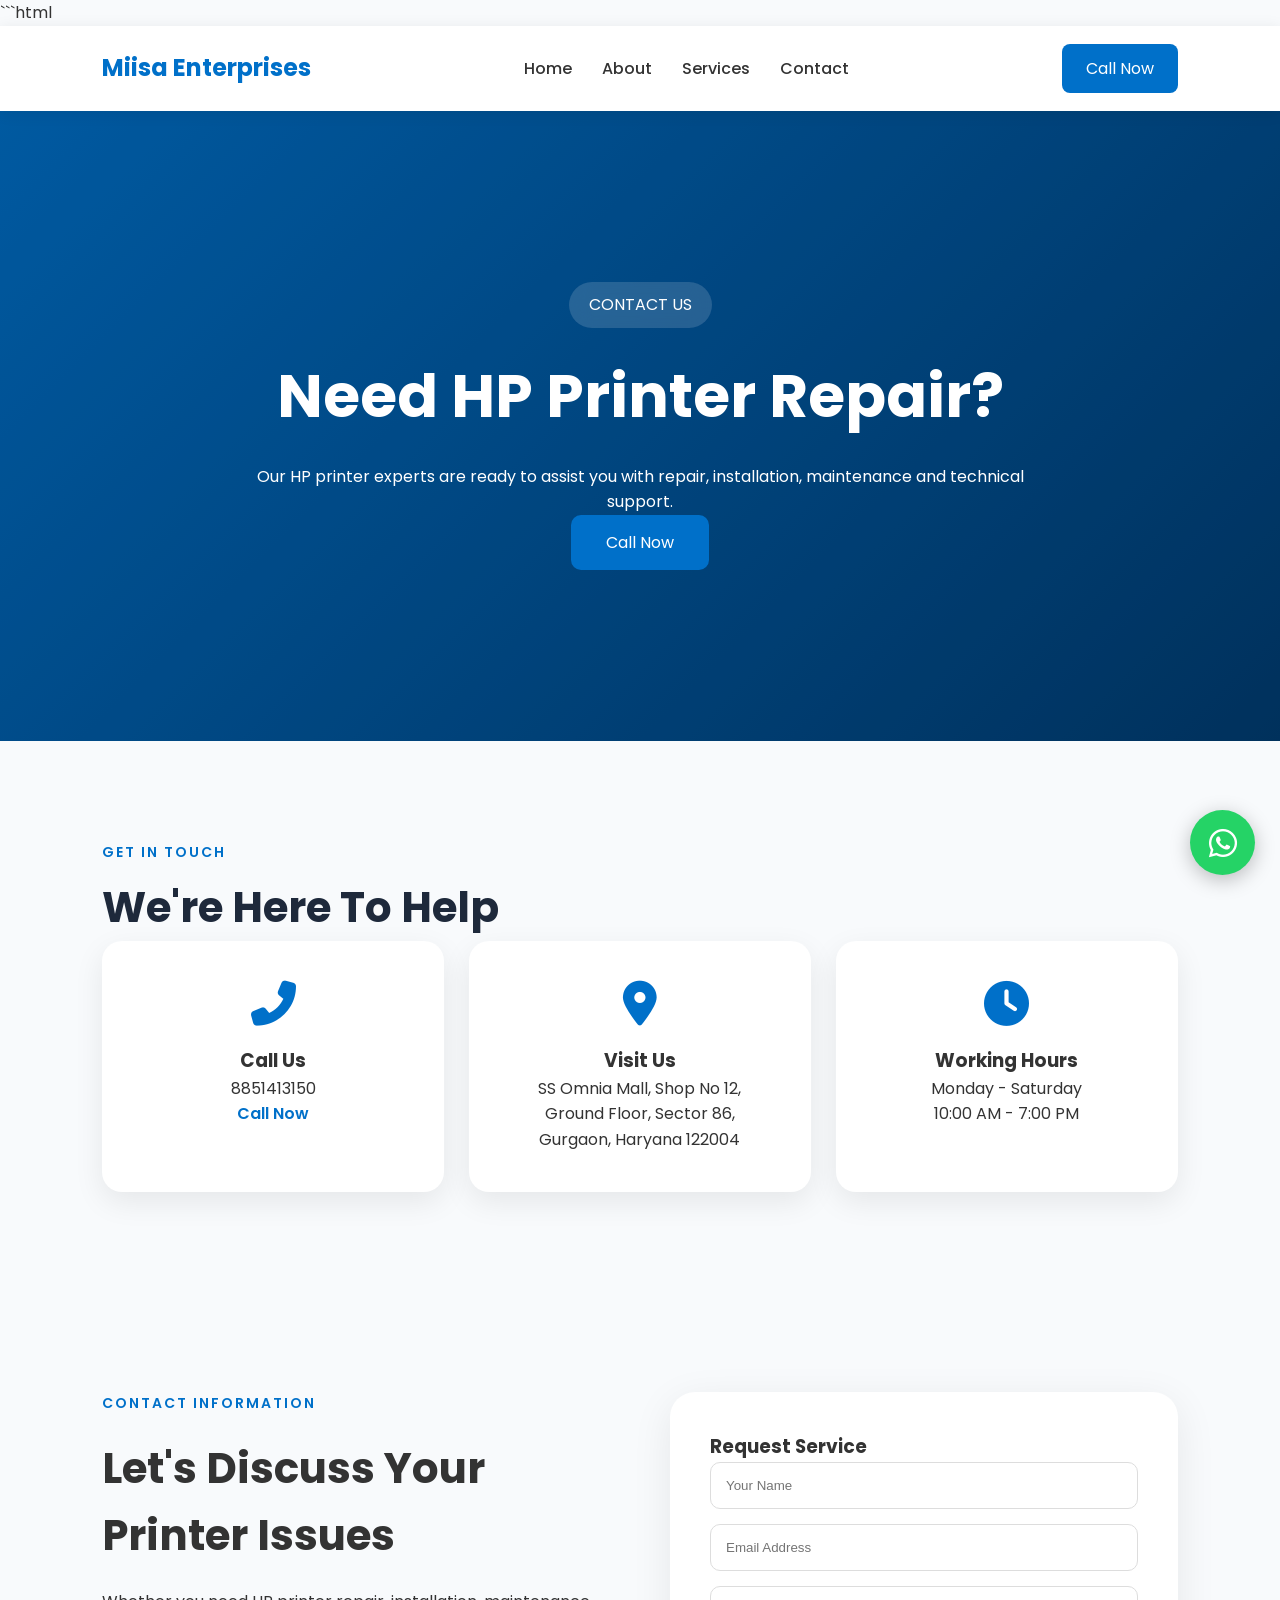
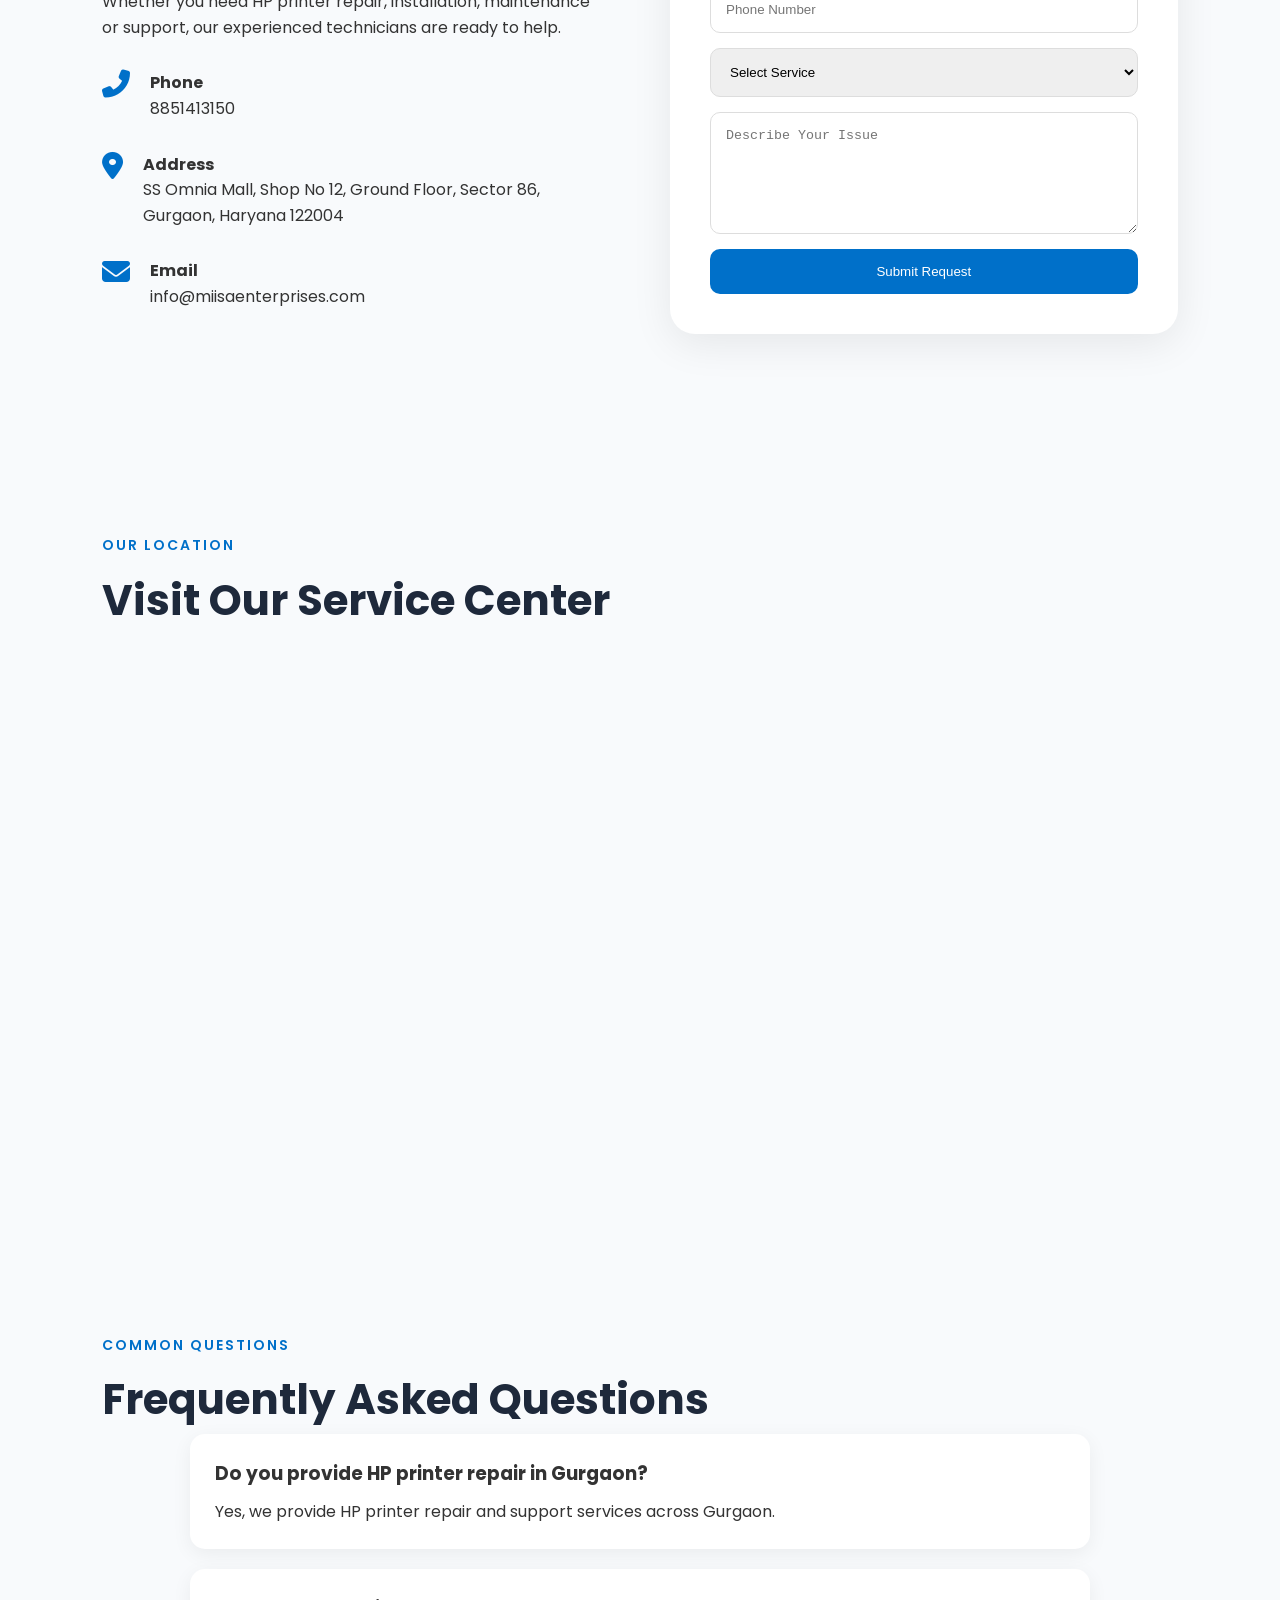
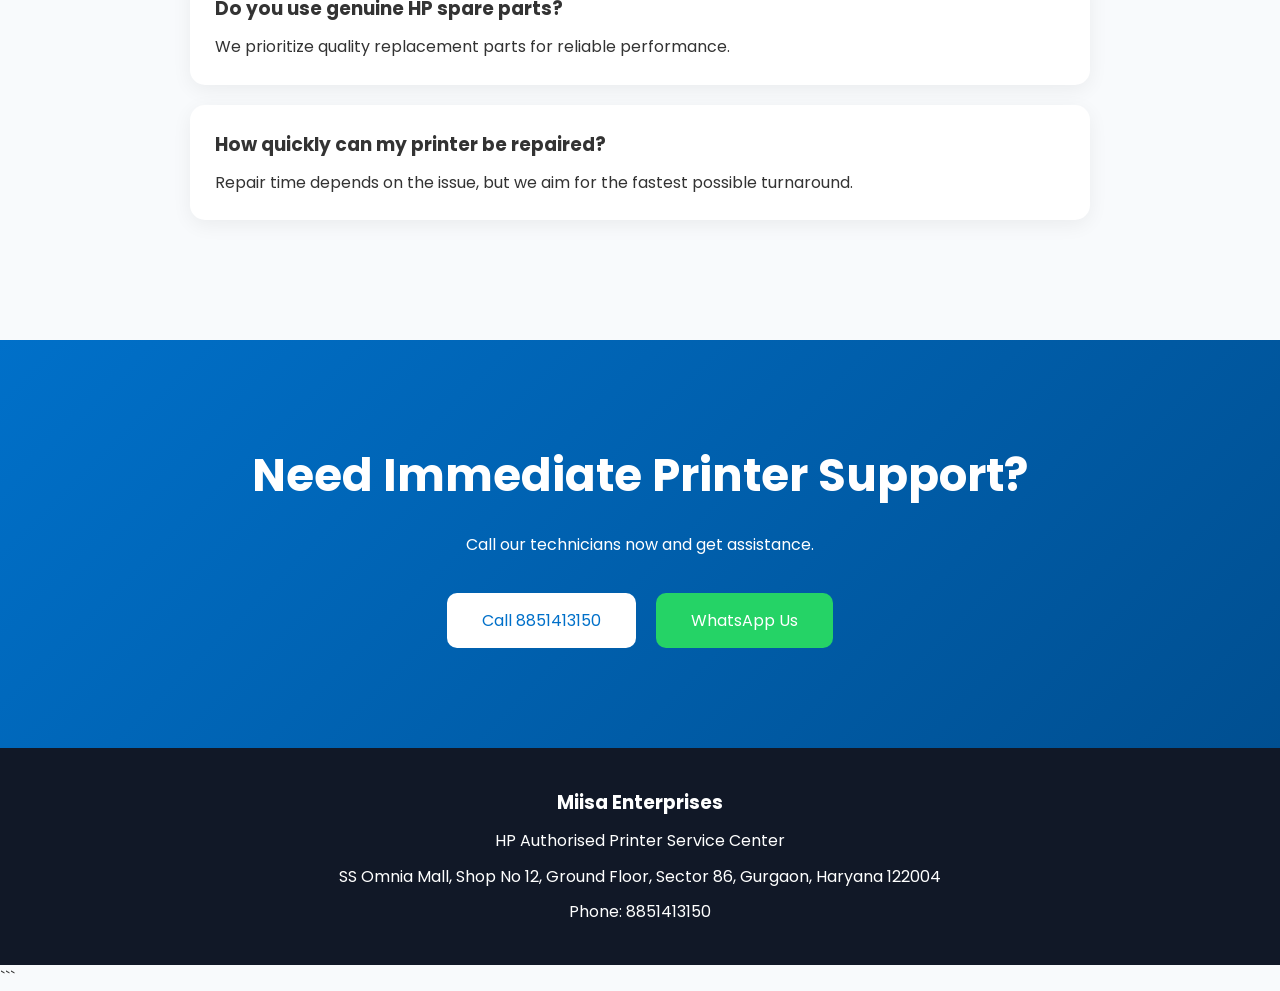
==== contact.html @ 15059b75 "Add files via upload" ====
```html
<!DOCTYPE html>
<html lang="en">

<head>

<meta charset="UTF-8">

<meta name="viewport" content="width=device-width, initial-scale=1.0">

<title>Contact Us | Miisa Enterprises</title>

<meta name="description"
content="Contact Miisa Enterprises - HP Authorised Printer Service Center in Gurgaon. Call 8851413150 for HP printer repair, installation and maintenance services.">

<link rel="stylesheet" href="style.css">

<link href="https://fonts.googleapis.com/css2?family=Poppins:wght@300;400;500;600;700;800&display=swap" rel="stylesheet">

<link rel="stylesheet"
href="https://cdnjs.cloudflare.com/ajax/libs/font-awesome/6.5.1/css/all.min.css">

</head>

<body>

<!-- NAVBAR -->

<nav class="navbar">

<div class="logo">
Miisa Enterprises
</div>

<ul class="nav-links">
<li><a href="index.html">Home</a></li>
<li><a href="about.html">About</a></li>
<li><a href="services.html">Services</a></li>
<li><a href="contact.html" class="active">Contact</a></li>
</ul>

<a href="tel:+918851413150" class="call-btn">
Call Now
</a>

</nav>

<!-- HERO -->

<section class="contact-hero">

<div class="contact-overlay"></div>

<div class="contact-hero-content">

<span class="hero-tag">
CONTACT US
</span>

<h1>
Need HP Printer Repair?
</h1>

<p>

Our HP printer experts are ready to assist you with repair,
installation, maintenance and technical support.

</p>

<a href="tel:+918851413150" class="hero-btn">
Call Now
</a>

</div>

</section>

<!-- CONTACT CARDS -->

<section class="contact-cards-section">

<div class="section-title">

<span>GET IN TOUCH</span>

<h2>
We're Here To Help
</h2>

</div>

<div class="contact-cards">

<div class="contact-card">

<i class="fas fa-phone-alt"></i>

<h3>Call Us</h3>

<p>
8851413150
</p>

<a href="tel:+918851413150">
Call Now
</a>

</div>

<div class="contact-card">

<i class="fas fa-map-marker-alt"></i>

<h3>Visit Us</h3>

<p>

SS Omnia Mall,
Shop No 12,
Ground Floor,
Sector 86,
Gurgaon,
Haryana 122004

</p>

</div>

<div class="contact-card">

<i class="fas fa-clock"></i>

<h3>Working Hours</h3>

<p>

Monday - Saturday

<br>

10:00 AM - 7:00 PM

</p>

</div>

</div>

</section>

<!-- CONTACT FORM SECTION -->

<section class="contact-section">

<div class="contact-container">

<div class="contact-info">

<span class="section-label">
CONTACT INFORMATION
</span>

<h2>
Let's Discuss Your Printer Issues
</h2>

<p>

Whether you need HP printer repair,
installation, maintenance or support,
our experienced technicians are ready
to help.

</p>

<div class="info-item">

<i class="fas fa-phone-alt"></i>

<div>

<h4>Phone</h4>

<p>8851413150</p>

</div>

</div>

<div class="info-item">

<i class="fas fa-map-marker-alt"></i>

<div>

<h4>Address</h4>

<p>

SS Omnia Mall,
Shop No 12,
Ground Floor,
Sector 86,
Gurgaon,
Haryana 122004

</p>

</div>

</div>

<div class="info-item">

<i class="fas fa-envelope"></i>

<div>

<h4>Email</h4>

<p>
info@miisaenterprises.com
</p>

</div>

</div>

</div>

<!-- FORM -->

<div class="contact-form">

<h3>
Request Service
</h3>

<form>

<input
type="text"
placeholder="Your Name"
required>

<input
type="email"
placeholder="Email Address"
required>

<input
type="tel"
placeholder="Phone Number"
required>

<select>

<option>Select Service</option>

<option>HP Printer Repair</option>

<option>LaserJet Repair</option>

<option>Printer Installation</option>

<option>Maintenance Service</option>

<option>AMC Service</option>

</select>

<textarea
rows="6"
placeholder="Describe Your Issue">
</textarea>

<button type="submit">

Submit Request

</button>

</form>

</div>

</div>

</section>

<!-- GOOGLE MAP -->

<section class="map-section">

<div class="section-title">

<span>OUR LOCATION</span>

<h2>
Visit Our Service Center
</h2>

</div>

<div class="map-wrapper">

<iframe
src="https://maps.google.com/maps?q=SS%20Omnia%20Mall%20Sector%2086%20Gurgaon&t=&z=15&ie=UTF8&iwloc=&output=embed"
allowfullscreen=""
loading="lazy">
</iframe>

</div>

</section>

<!-- FAQ -->

<section class="faq-section">

<div class="section-title">

<span>COMMON QUESTIONS</span>

<h2>
Frequently Asked Questions
</h2>

</div>

<div class="faq-container">

<div class="faq-item">

<h3>
Do you provide HP printer repair in Gurgaon?
</h3>

<p>
Yes, we provide HP printer repair and support services across Gurgaon.
</p>

</div>

<div class="faq-item">

<h3>
Do you use genuine HP spare parts?
</h3>

<p>
We prioritize quality replacement parts for reliable performance.
</p>

</div>

<div class="faq-item">

<h3>
How quickly can my printer be repaired?
</h3>

<p>
Repair time depends on the issue, but we aim for the fastest possible turnaround.
</p>

</div>

</div>

</section>

<!-- CTA -->

<section class="contact-cta">

<h2>
Need Immediate Printer Support?
</h2>

<p>

Call our technicians now and get assistance.

</p>

<div class="cta-buttons">

<a href="tel:+918851413150"
class="cta-primary">

Call 8851413150

</a>

<a href="https://wa.me/918851413150"
class="cta-secondary">

WhatsApp Us

</a>

</div>

</section>

<!-- FOOTER -->

<footer>

<div class="footer-content">

<h3>Miisa Enterprises</h3>

<p>
HP Authorised Printer Service Center
</p>

<p>

SS Omnia Mall,
Shop No 12,
Ground Floor,
Sector 86,
Gurgaon,
Haryana 122004

</p>

<p>

Phone: 8851413150

</p>

</div>

</footer>

<!-- FLOATING WHATSAPP -->

<a href="https://wa.me/918851413150"
class="floating-whatsapp">

<i class="fab fa-whatsapp"></i>

</a>

</body>

</html>
```
---- style.css ----
/* ==========================
   GLOBAL STYLES
========================== */

*{
    margin:0;
    padding:0;
    box-sizing:border-box;
}

body{
    font-family:'Poppins',sans-serif;
    line-height:1.6;
    color:#333;
    background:#f8fafc;
}

a{
    text-decoration:none;
}

.container{
    width:90%;
    max-width:1200px;
    margin:auto;
}

/* ==========================
   NAVBAR
========================== */

.navbar{
    position:sticky;
    top:0;
    z-index:1000;

    display:flex;
    justify-content:space-between;
    align-items:center;

    padding:18px 8%;

    background:#ffffff;
    box-shadow:0 2px 15px rgba(0,0,0,0.08);
}

.logo{
    font-size:24px;
    font-weight:700;
    color:#0070c9;
}

.navbar ul{
    display:flex;
    list-style:none;
    gap:30px;
}

.navbar ul li a{
    color:#333;
    font-weight:500;
    transition:.3s;
}

.navbar ul li a:hover{
    color:#0070c9;
}

.call-btn{
    background:#0070c9;
    color:white;
    padding:12px 24px;
    border-radius:8px;
    transition:.3s;
}

.call-btn:hover{
    background:#0059a1;
}

/* ==========================
   HERO SECTION
========================== */

.hero{
    min-height:90vh;

    display:flex;
    align-items:center;
    justify-content:center;

    text-align:center;

    color:white;

    background:
    linear-gradient(
    rgba(0,0,0,0.55),
    rgba(0,0,0,0.55)),
    url('https://images.unsplash.com/photo-1516321318423-f06f85e504b3?auto=format&fit=crop&w=1600&q=80');

    background-size:cover;
    background-position:center;
}

.hero-content{
    max-width:900px;
    padding:20px;
}

.hero h1{
    font-size:56px;
    margin-bottom:20px;
    line-height:1.2;
}

.hero p{
    font-size:20px;
    margin-bottom:35px;
}

.hero-buttons{
    display:flex;
    justify-content:center;
    gap:15px;
    flex-wrap:wrap;
}

.primary-btn{
    background:#0070c9;
    color:white;
    padding:15px 30px;
    border-radius:10px;
    font-weight:600;
}

.secondary-btn{
    background:#25d366;
    color:white;
    padding:15px 30px;
    border-radius:10px;
    font-weight:600;
}

/* ==========================
   SERVICES
========================== */

.services{
    padding:90px 8%;
    text-align:center;
}

.services h2{
    font-size:40px;
    margin-bottom:50px;
}

.service-grid{
    display:grid;
    grid-template-columns:repeat(auto-fit,minmax(250px,1fr));
    gap:30px;
}

.service-card{
    background:white;
    padding:35px;
    border-radius:15px;
    transition:.3s;
    box-shadow:0 5px 20px rgba(0,0,0,0.08);
}

.service-card:hover{
    transform:translateY(-8px);
}

.service-card i{
    font-size:45px;
    color:#0070c9;
    margin-bottom:15px;
}

.service-card h3{
    margin-bottom:15px;
}

/* ==========================
   WHY CHOOSE US
========================== */

.why-us{
    padding:90px 8%;
    background:#eef5ff;
    text-align:center;
}

.why-us h2{
    font-size:40px;
    margin-bottom:50px;
}

.features{
    display:grid;
    grid-template-columns:repeat(auto-fit,minmax(220px,1fr));
    gap:30px;
}

.features div{
    background:white;
    padding:35px;
    border-radius:15px;
}

.features i{
    font-size:40px;
    color:#0070c9;
    margin-bottom:15px;
}

/* ==========================
   STATS
========================== */

.stats{
    display:grid;
    grid-template-columns:repeat(auto-fit,minmax(220px,1fr));
    gap:20px;

    padding:80px 8%;

    background:#0070c9;
    color:white;
    text-align:center;
}

.stat-box h3{
    font-size:42px;
}

.stat-box p{
    margin-top:10px;
}

/* ==========================
   TESTIMONIALS
========================== */

.testimonials{
    padding:90px 8%;
    text-align:center;
}

.testimonials h2{
    font-size:40px;
    margin-bottom:50px;
}

.testimonial-grid{
    display:grid;
    grid-template-columns:repeat(auto-fit,minmax(280px,1fr));
    gap:30px;
}

.testimonial{
    background:white;
    padding:30px;
    border-radius:15px;
    box-shadow:0 5px 20px rgba(0,0,0,0.08);
}

/* ==========================
   CTA
========================== */

.cta{
    text-align:center;
    padding:100px 8%;

    background:
    linear-gradient(135deg,#0070c9,#004f91);

    color:white;
}

.cta h2{
    font-size:42px;
    margin-bottom:20px;
}

.cta p{
    margin-bottom:30px;
}

.cta a{
    background:white;
    color:#0070c9;
    padding:15px 35px;
    border-radius:10px;
    font-weight:600;
}

/* ==========================
   CONTACT
========================== */

.contact{
    text-align:center;
    padding:90px 8%;
}

.contact h2{
    font-size:40px;
    margin-bottom:20px;
}

/* ==========================
   FOOTER
========================== */

footer{
    background:#111827;
    color:white;
    text-align:center;
    padding:40px 20px;
}

footer h3{
    margin-bottom:10px;
}

/* ==========================
   WHATSAPP BUTTON
========================== */

.floating-whatsapp{
    position:fixed;
    bottom:25px;
    right:25px;

    width:65px;
    height:65px;

    background:#25d366;
    color:white;

    border-radius:50%;

    display:flex;
    justify-content:center;
    align-items:center;

    font-size:32px;

    box-shadow:0 5px 20px rgba(0,0,0,0.25);

    z-index:999;
}

/* ==========================
   MOBILE RESPONSIVE
========================== */

@media(max-width:768px){

.navbar{
    flex-direction:column;
    gap:15px;
}

.navbar ul{
    flex-wrap:wrap;
    justify-content:center;
    gap:15px;
}

.hero h1{
    font-size:36px;
}

.hero p{
    font-size:18px;
}

.services h2,
.why-us h2,
.testimonials h2,
.contact h2,
.cta h2{
    font-size:30px;
}

.hero-buttons{
    flex-direction:column;
    align-items:center;
}
}
```css
/* =====================================
   COMMON SECTION TITLES
===================================== */

.section-title{
    text-align:center;
    margin-bottom:60px;
}

.section-title span{
    color:#0070c9;
    font-weight:600;
    letter-spacing:2px;
    text-transform:uppercase;
    font-size:14px;
}

.section-title h2{
    font-size:42px;
    margin-top:10px;
    color:#1e293b;
}

.section-label{
    color:#0070c9;
    font-weight:600;
    letter-spacing:2px;
    text-transform:uppercase;
    font-size:14px;
}

/* =====================================
   ABOUT HERO
===================================== */

.about-hero{
    height:80vh;
    background:url('https://images.unsplash.com/photo-1516321318423-f06f85e504b3?auto=format&fit=crop&w=1600&q=80');
    background-size:cover;
    background-position:center;
    position:relative;
    display:flex;
    align-items:center;
    justify-content:center;
}

.hero-overlay{
    position:absolute;
    inset:0;
    background:rgba(0,0,0,.65);
}

.about-hero-content{
    position:relative;
    z-index:2;
    max-width:850px;
    text-align:center;
    color:white;
    padding:20px;
}

.hero-tag{
    display:inline-block;
    background:rgba(255,255,255,.15);
    padding:10px 20px;
    border-radius:30px;
    backdrop-filter:blur(10px);
}

.about-hero-content h1{
    font-size:65px;
    margin:25px 0;
}

.about-hero-content p{
    font-size:20px;
    margin-bottom:35px;
}

.hero-btn{
    background:#0070c9;
    color:white;
    padding:15px 35px;
    border-radius:10px;
    display:inline-block;
}

/* =====================================
   COMPANY INTRO
===================================== */

.company-intro{
    padding:100px 8%;
    display:grid;
    grid-template-columns:1fr 1fr;
    gap:60px;
    align-items:center;
}

.intro-image img{
    width:100%;
    border-radius:25px;
    box-shadow:0 20px 50px rgba(0,0,0,.15);
}

.intro-content h2{
    font-size:42px;
    margin:15px 0 25px;
}

.intro-content p{
    margin-bottom:20px;
    color:#64748b;
}

/* =====================================
   ABOUT STATS
===================================== */

.about-stats{
    background:#0070c9;
    color:white;
    padding:80px 8%;
    display:grid;
    grid-template-columns:repeat(4,1fr);
    gap:25px;
}

.stat-card{
    text-align:center;
}

.stat-card h3{
    font-size:50px;
}

.stat-card p{
    margin-top:10px;
}

/* =====================================
   WHY SECTION
===================================== */

.why-about{
    padding:100px 8%;
    background:#f8fafc;
}

.why-grid{
    display:grid;
    grid-template-columns:repeat(4,1fr);
    gap:25px;
}

.why-card{
    background:white;
    padding:40px 30px;
    border-radius:20px;
    text-align:center;
    box-shadow:0 10px 30px rgba(0,0,0,.08);
    transition:.3s;
}

.why-card:hover{
    transform:translateY(-10px);
}

.why-card i{
    font-size:45px;
    color:#0070c9;
    margin-bottom:20px;
}

.why-card h3{
    margin-bottom:15px;
}

/* =====================================
   MISSION VISION
===================================== */

.mission-vision{
    padding:100px 8%;
    display:grid;
    grid-template-columns:1fr 1fr;
    gap:40px;
}

.mission-box{
    background:white;
    padding:50px;
    border-radius:25px;
    box-shadow:0 15px 40px rgba(0,0,0,.08);
}

.mission-box i{
    font-size:50px;
    color:#0070c9;
    margin-bottom:20px;
}

.mission-box h2{
    margin-bottom:20px;
}

/* =====================================
   TIMELINE
===================================== */

.timeline-section{
    padding:100px 8%;
    background:#eef5ff;
}

.timeline-item{
    display:flex;
    gap:30px;
    margin-bottom:35px;
}

.timeline-year{
    min-width:120px;
    background:#0070c9;
    color:white;
    text-align:center;
    padding:15px;
    border-radius:10px;
    font-weight:600;
}

.timeline-content{
    background:white;
    padding:25px;
    border-radius:15px;
    flex:1;
}

/* =====================================
   ABOUT CTA
===================================== */

.about-cta,
.contact-cta{
    padding:100px 8%;
    text-align:center;
    background:linear-gradient(135deg,#0070c9,#004f91);
    color:white;
}

.about-cta h2,
.contact-cta h2{
    font-size:45px;
}

.about-cta p,
.contact-cta p{
    margin:20px 0 35px;
}

.cta-buttons{
    display:flex;
    justify-content:center;
    gap:20px;
    flex-wrap:wrap;
}

.cta-primary,
.cta-secondary{
    padding:15px 35px;
    border-radius:10px;
    display:inline-block;
}

.cta-primary{
    background:white;
    color:#0070c9;
}

.cta-secondary{
    background:#25d366;
    color:white;
}

/* =====================================
   CONTACT HERO
===================================== */

.contact-hero{
    height:70vh;
    position:relative;
    background:linear-gradient(135deg,#0070c9,#003d73);
    display:flex;
    justify-content:center;
    align-items:center;
}

.contact-overlay{
    position:absolute;
    inset:0;
    background:rgba(0,0,0,.2);
}

.contact-hero-content{
    position:relative;
    z-index:2;
    text-align:center;
    color:white;
    max-width:800px;
}

.contact-hero-content h1{
    font-size:60px;
    margin:20px 0;
}

/* =====================================
   CONTACT CARDS
===================================== */

.contact-cards-section{
    padding:100px 8%;
}

.contact-cards{
    display:grid;
    grid-template-columns:repeat(3,1fr);
    gap:25px;
}

.contact-card{
    background:white;
    padding:40px;
    border-radius:20px;
    text-align:center;
    box-shadow:0 10px 30px rgba(0,0,0,.08);
}

.contact-card i{
    font-size:45px;
    color:#0070c9;
    margin-bottom:20px;
}

.contact-card a{
    color:#0070c9;
    font-weight:600;
}

/* =====================================
   CONTACT FORM
===================================== */

.contact-section{
    padding:100px 8%;
    background:#f8fafc;
}

.contact-container{
    display:grid;
    grid-template-columns:1fr 1fr;
    gap:60px;
}

.contact-info h2{
    font-size:42px;
    margin:20px 0;
}

.info-item{
    display:flex;
    gap:20px;
    margin-top:30px;
}

.info-item i{
    font-size:28px;
    color:#0070c9;
}

.contact-form{
    background:white;
    padding:40px;
    border-radius:25px;
    box-shadow:0 10px 40px rgba(0,0,0,.08);
}

.contact-form input,
.contact-form textarea,
.contact-form select{
    width:100%;
    padding:15px;
    border:1px solid #ddd;
    border-radius:10px;
    margin-bottom:15px;
}

.contact-form button{
    width:100%;
    background:#0070c9;
    color:white;
    border:none;
    padding:15px;
    border-radius:10px;
    cursor:pointer;
}

/* =====================================
   MAP
===================================== */

.map-section{
    padding:100px 8%;
}

.map-wrapper iframe{
    width:100%;
    height:500px;
    border:0;
    border-radius:25px;
}

/* =====================================
   FAQ
===================================== */

.faq-section{
    padding:100px 8%;
    background:#f8fafc;
}

.faq-container{
    max-width:900px;
    margin:auto;
}

.faq-item{
    background:white;
    padding:25px;
    border-radius:15px;
    margin-bottom:20px;
    box-shadow:0 5px 20px rgba(0,0,0,.06);
}

.faq-item h3{
    margin-bottom:10px;
}

/* =====================================
   FOOTER
===================================== */

.footer-content{
    max-width:800px;
    margin:auto;
}

.footer-content p{
    margin-top:10px;
}

/* =====================================
   RESPONSIVE
===================================== */

@media(max-width:991px){

.company-intro,
.mission-vision,
.contact-container{
    grid-template-columns:1fr;
}

.about-stats,
.why-grid,
.contact-cards{
    grid-template-columns:repeat(2,1fr);
}

.about-hero-content h1,
.contact-hero-content h1{
    font-size:45px;
}
}

@media(max-width:768px){

.about-stats,
.why-grid,
.contact-cards{
    grid-template-columns:1fr;
}

.about-hero-content h1,
.contact-hero-content h1{
    font-size:34px;
}

.section-title h2{
    font-size:30px;
}
}
```
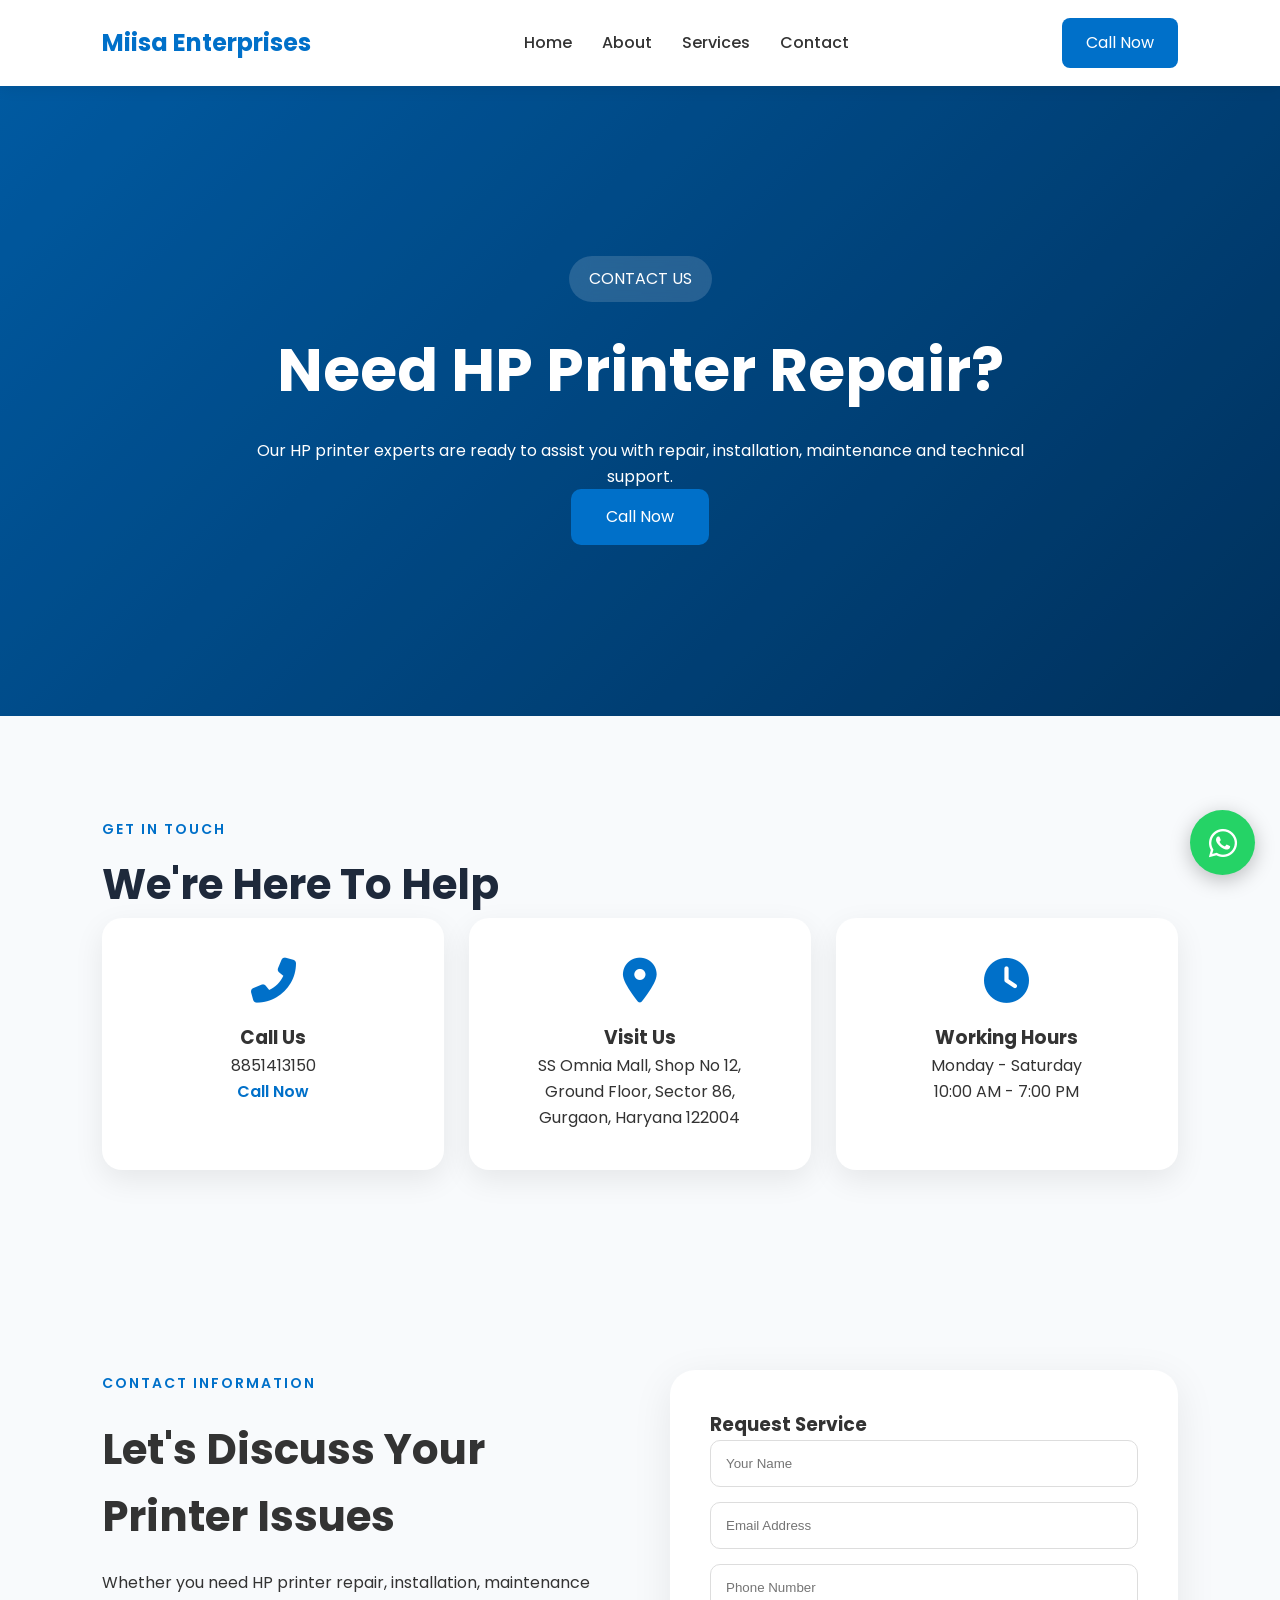
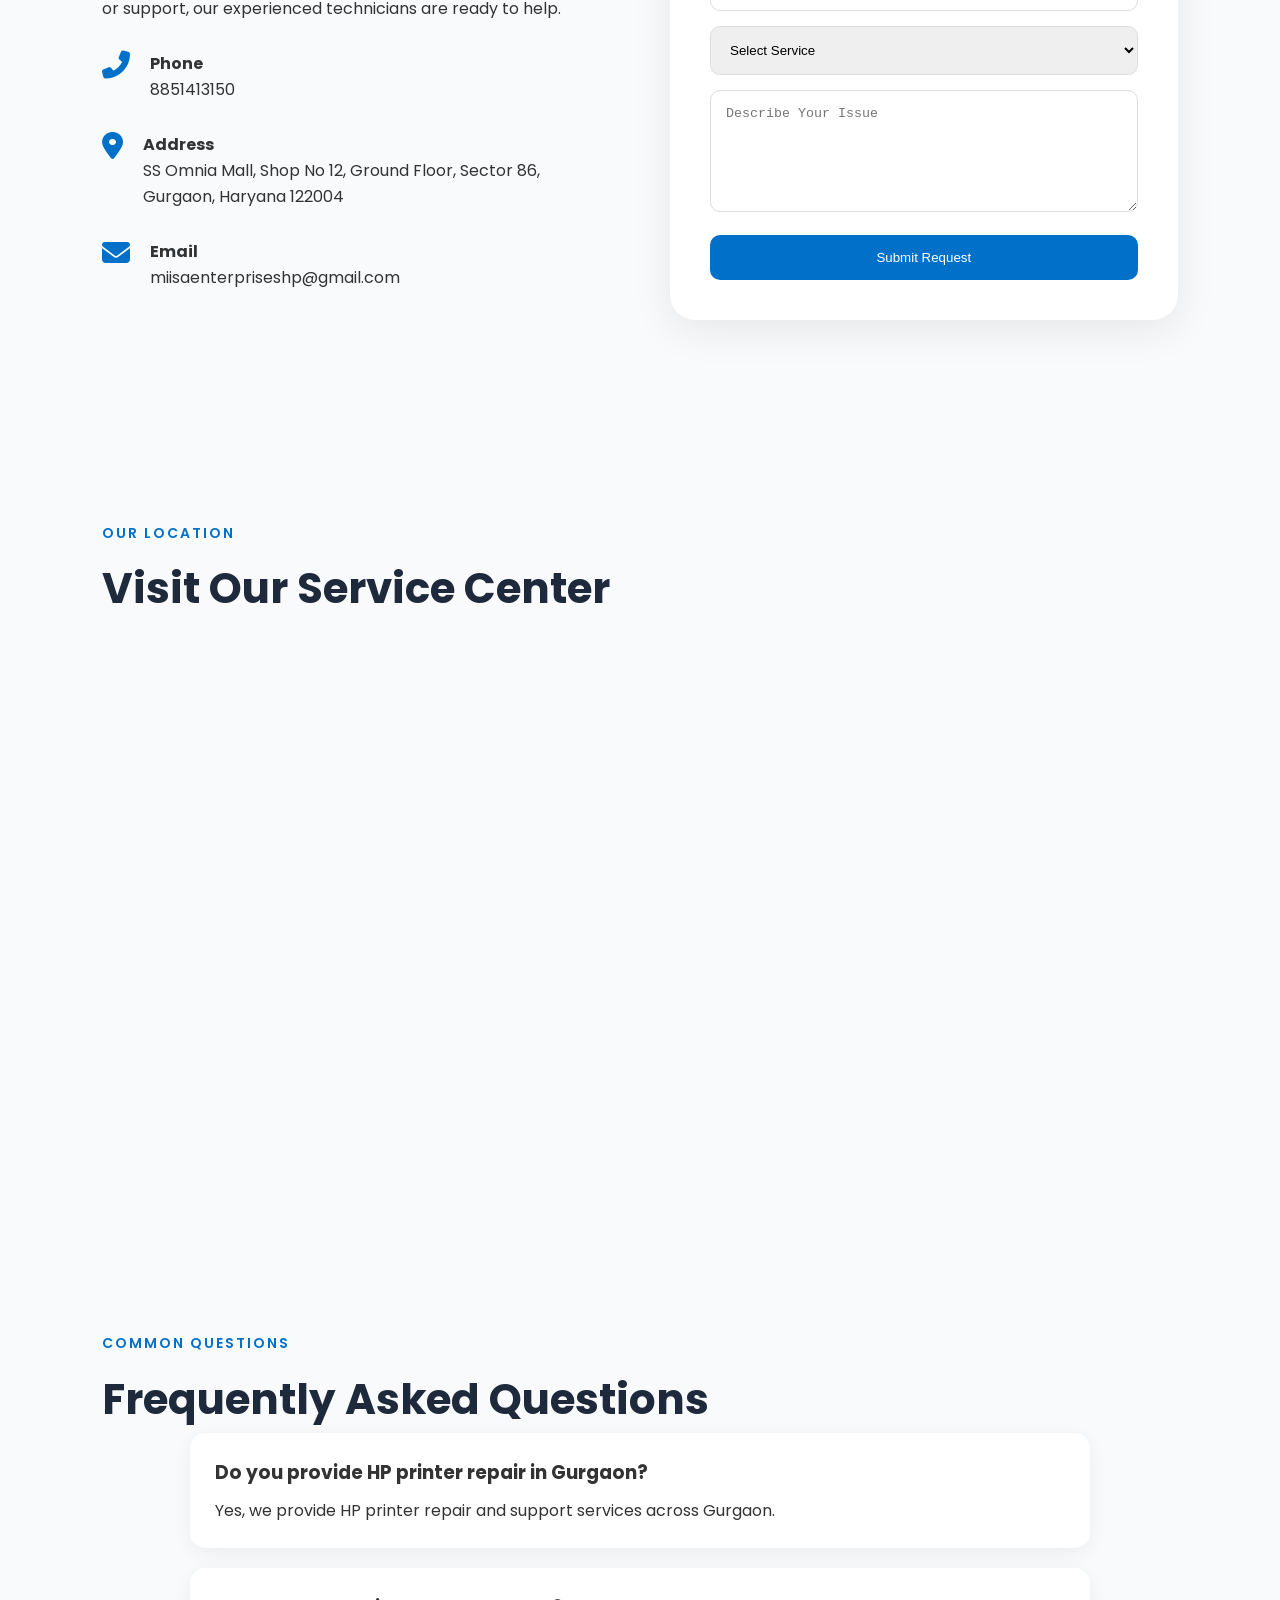
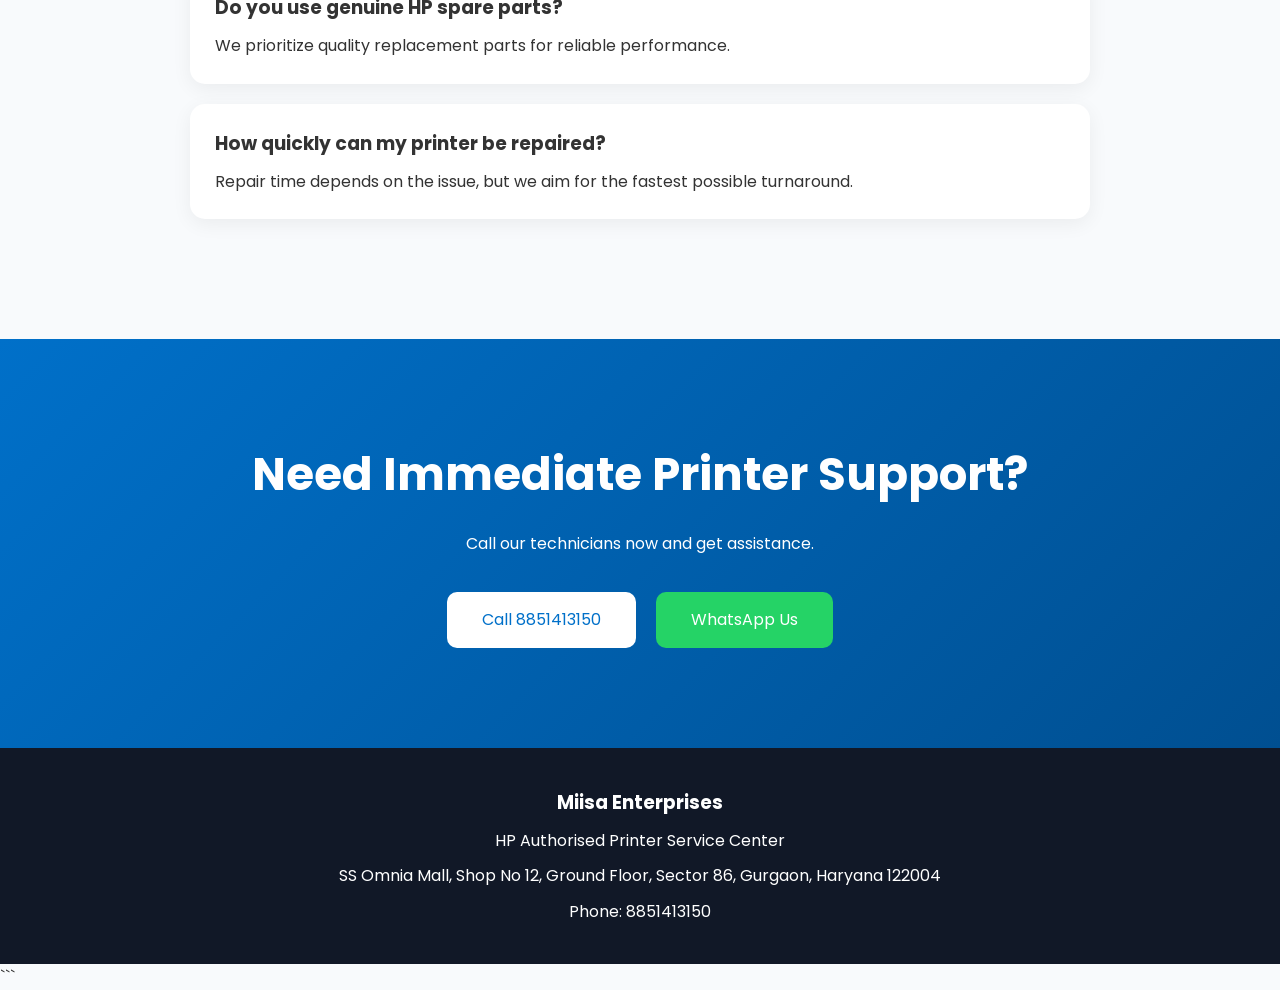
==== commit 041e9591: "contact.html" ====
--- a/contact.html
+++ b/contact.html
@@ -1,4 +1,3 @@
-```html
 <!DOCTYPE html>
 <html lang="en">
 
@@ -220,7 +219,7 @@
 <h4>Email</h4>
 
 <p>
-info@miisaenterprises.com
+miisaenterpriseshp@gmail.com
 </p>
 
 </div>
